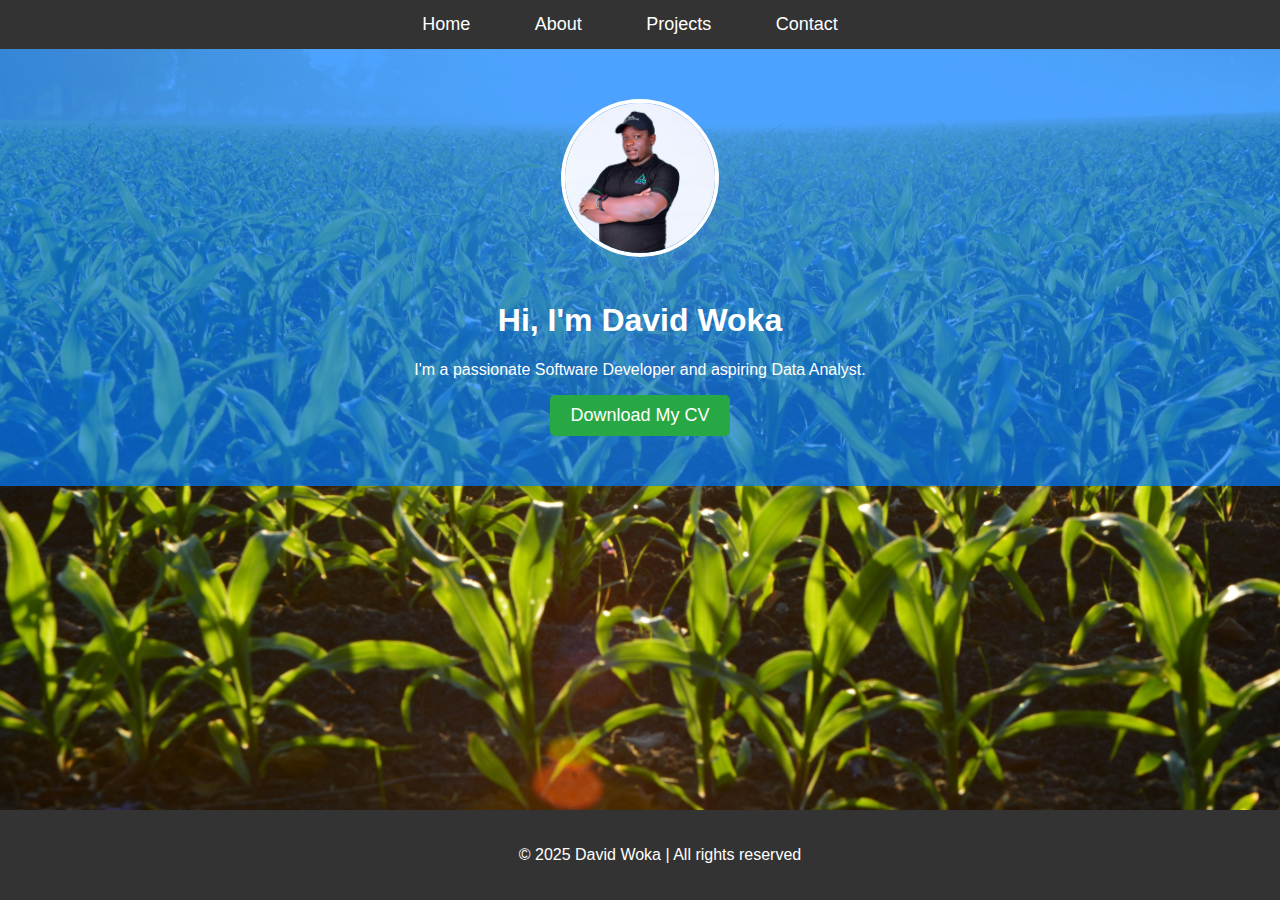
==== index.html @ e3ec2549 "Add portfolio files including HTML, CSS, resume, and images" ====
<!DOCTYPE html>
<html lang="en">
<head>
  <meta charset="UTF-8">
  <meta name="viewport" content="width=device-width, initial-scale=1.0">
  <title>David Woka - Software Developer & aspiring Data Analyst</title>
  <link rel="stylesheet" href="style.css">
</head>
<body>
  <!-- Navigation Bar -->
  <nav>
    <ul>
      <li><a href="index.html">Home</a></li>
      <li><a href="about.html">About</a></li>
      <li><a href="projects.html">Projects</a></li>
      <li><a href="contact.html">Contact</a></li>
    </ul>
  </nav>

  <!-- Hero Section -->
  <section id="hero">
    <img src="david_woka.jpeg" alt="David Woka" class="profile-picture">
    <h1>Hi, I'm David Woka</h1>
    <p>I'm a passionate Software Developer and aspiring Data Analyst.</p>
    <a href="David Woka - Updated Resume .pdf" download="David_Woka_CV.pdf" class="cta-button">Download My CV</a>
  </section>

  <!-- Footer -->
  <footer>
    <p>&copy; 2025 David Woka | All rights reserved</p>
  </footer>
</body>
</html>
---- style.css ----
/* General Styles */
body {
    font-family: Arial, sans-serif;
    margin: 0;
    padding: 0;
    background-image: url('maize_background.jpg');
    background-size: cover;
    background-position: center;
    background-attachment: fixed;
    color: #333;
  }
  
  a {
    text-decoration: none;
    color: inherit;
  }
  
  nav ul {
    list-style: none;
    padding: 0;
    text-align: center;
    background-color: #333;
    margin: 0;
  }
  
  nav ul li {
    display: inline;
    margin-right: 20px;
  }
  
  nav ul li a {
    color: white;
    font-size: 18px;
    padding: 14px 20px;
    display: inline-block;
  }
  
  footer {
    text-align: center;
    background-color: #333;
    color: white;
    padding: 20px;
    position: fixed;
    bottom: 0;
    width: 100%;
  }
  
  /* Hero Section */
  #hero {
    background: rgba(0, 123, 255, 0.7);
    color: white;
    text-align: center;
    padding: 50px 0;
    position: relative;
  }
  
  .profile-picture {
    width: 150px; /* Adjust this to your desired size */
    height: 150px;
    border-radius: 50%; /* Circular image */
    object-fit: cover; /* Ensures the image covers the box while maintaining aspect ratio */
    object-position: top center; /* Ensures the top of the image (head) is focused */
    border: 4px solid white; /* Optional: gives a border around the profile image */
    margin-bottom: 20px; /* Adjust margin to your liking */
  }
  
  .cta-button {
    background-color: #28a745;
    color: white;
    padding: 10px 20px;
    font-size: 18px;
    display: inline-block;
    border-radius: 5px;
  }
  
  .cta-button:hover {
    background-color: #218838;
  }
  
  /* About, Projects, Contact Section */
  #about, #projects, #contact {
    padding: 40px;
    margin: 20px;
    background-color: white;
    border-radius: 10px;
  }
  
  /* About Me Picture */
  .about-picture {
    width: 150px;
    height: 150px;
    border-radius: 50%;
    object-fit: cover;
    object-position: top center; /* Focuses on the top part of the image */
    margin-bottom: 20px;
  }
  
  /* Projects List */
  .project {
    margin-bottom: 20px;
  }
  
  .project h3 {
    font-size: 1.5em;
  }
  
  .project a {
    color: #007bff;
  }
  
  .project a:hover {
    text-decoration: underline;
  }
  
  /* Responsive Design (Media Queries) */
  @media (max-width: 768px) {
    nav ul li {
      display: block;
      margin-bottom: 10px;
    }
  
    #hero {
      padding: 30px 0;
    }
  
    .profile-picture {
      width: 120px;
      height: 120px;
    }
  
    .cta-button {
      font-size: 16px;
      padding: 8px 16px;
    }
  
    #about, #projects, #contact {
      padding: 20px;
    }
  
    .about-picture {
      width: 120px;
      height: 120px;
    }
  
    .project {
      font-size: 16px;
    }
  }
  
  @media (max-width: 480px) {
    nav ul li {
      display: block;
      text-align: left;
    }
  
    #hero {
      padding: 20px 0;
    }
  
    .profile-picture {
      width: 100px;
      height: 100px;
    }
  
    .cta-button {
      font-size: 14px;
      padding: 8px 14px;
    }
  
    #about, #projects, #contact {
      padding: 15px;
      margin: 10px;
    }
  
    .about-picture {
      width: 100px;
      height: 100px;
    }
  
    .project {
      font-size: 14px;
    }
  
    footer {
      font-size: 14px;
    }
  }
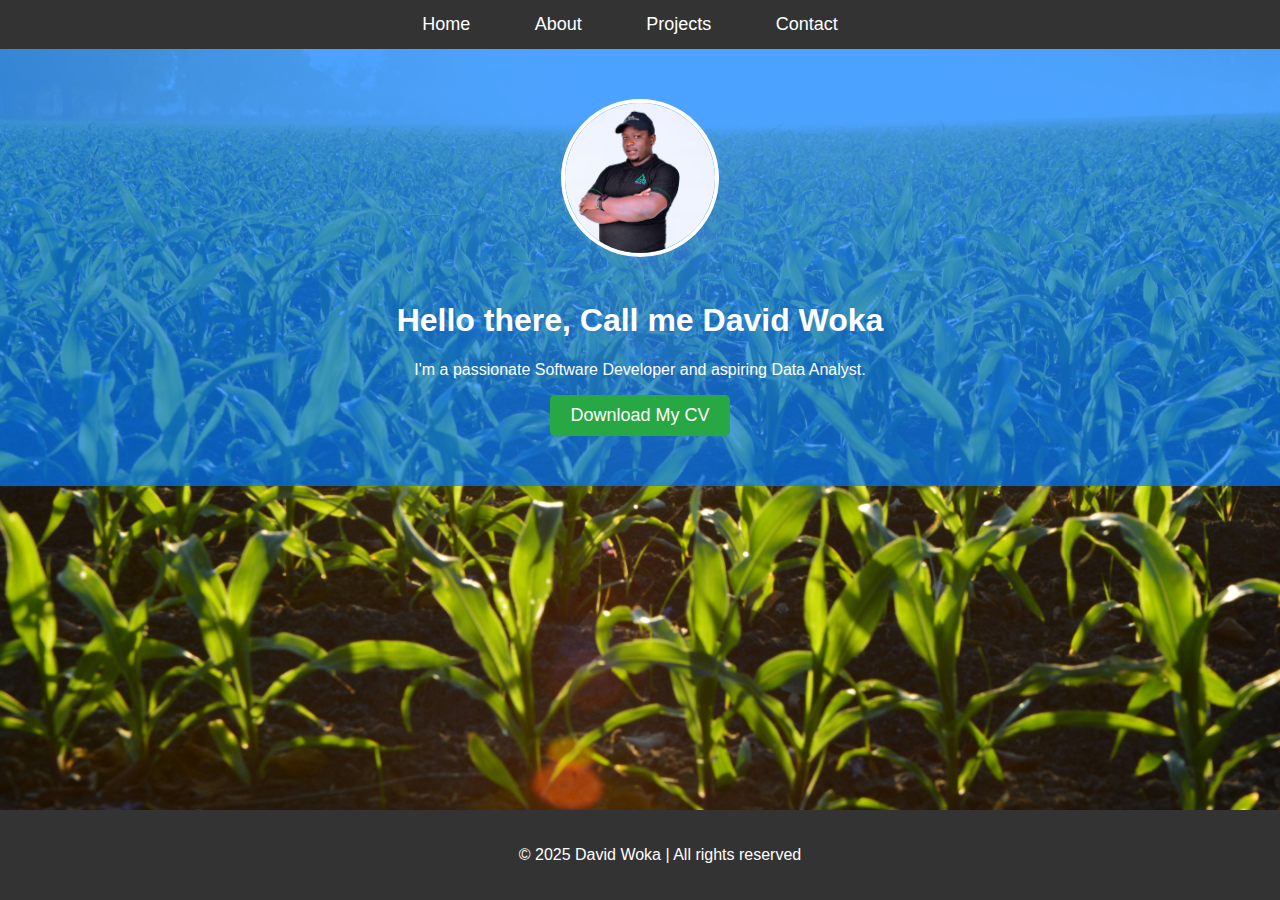
==== commit d50a8080: "Project Updates to the portfolio" ====
--- a/index.html
+++ b/index.html
@@ -20,7 +20,7 @@
   <!-- Hero Section -->
   <section id="hero">
     <img src="david_woka.jpeg" alt="David Woka" class="profile-picture">
-    <h1>Hi, I'm David Woka</h1>
+    <h1>Hello there, Call me David Woka</h1>
     <p>I'm a passionate Software Developer and aspiring Data Analyst.</p>
     <a href="David Woka - Updated Resume .pdf" download="David_Woka_CV.pdf" class="cta-button">Download My CV</a>
   </section>
